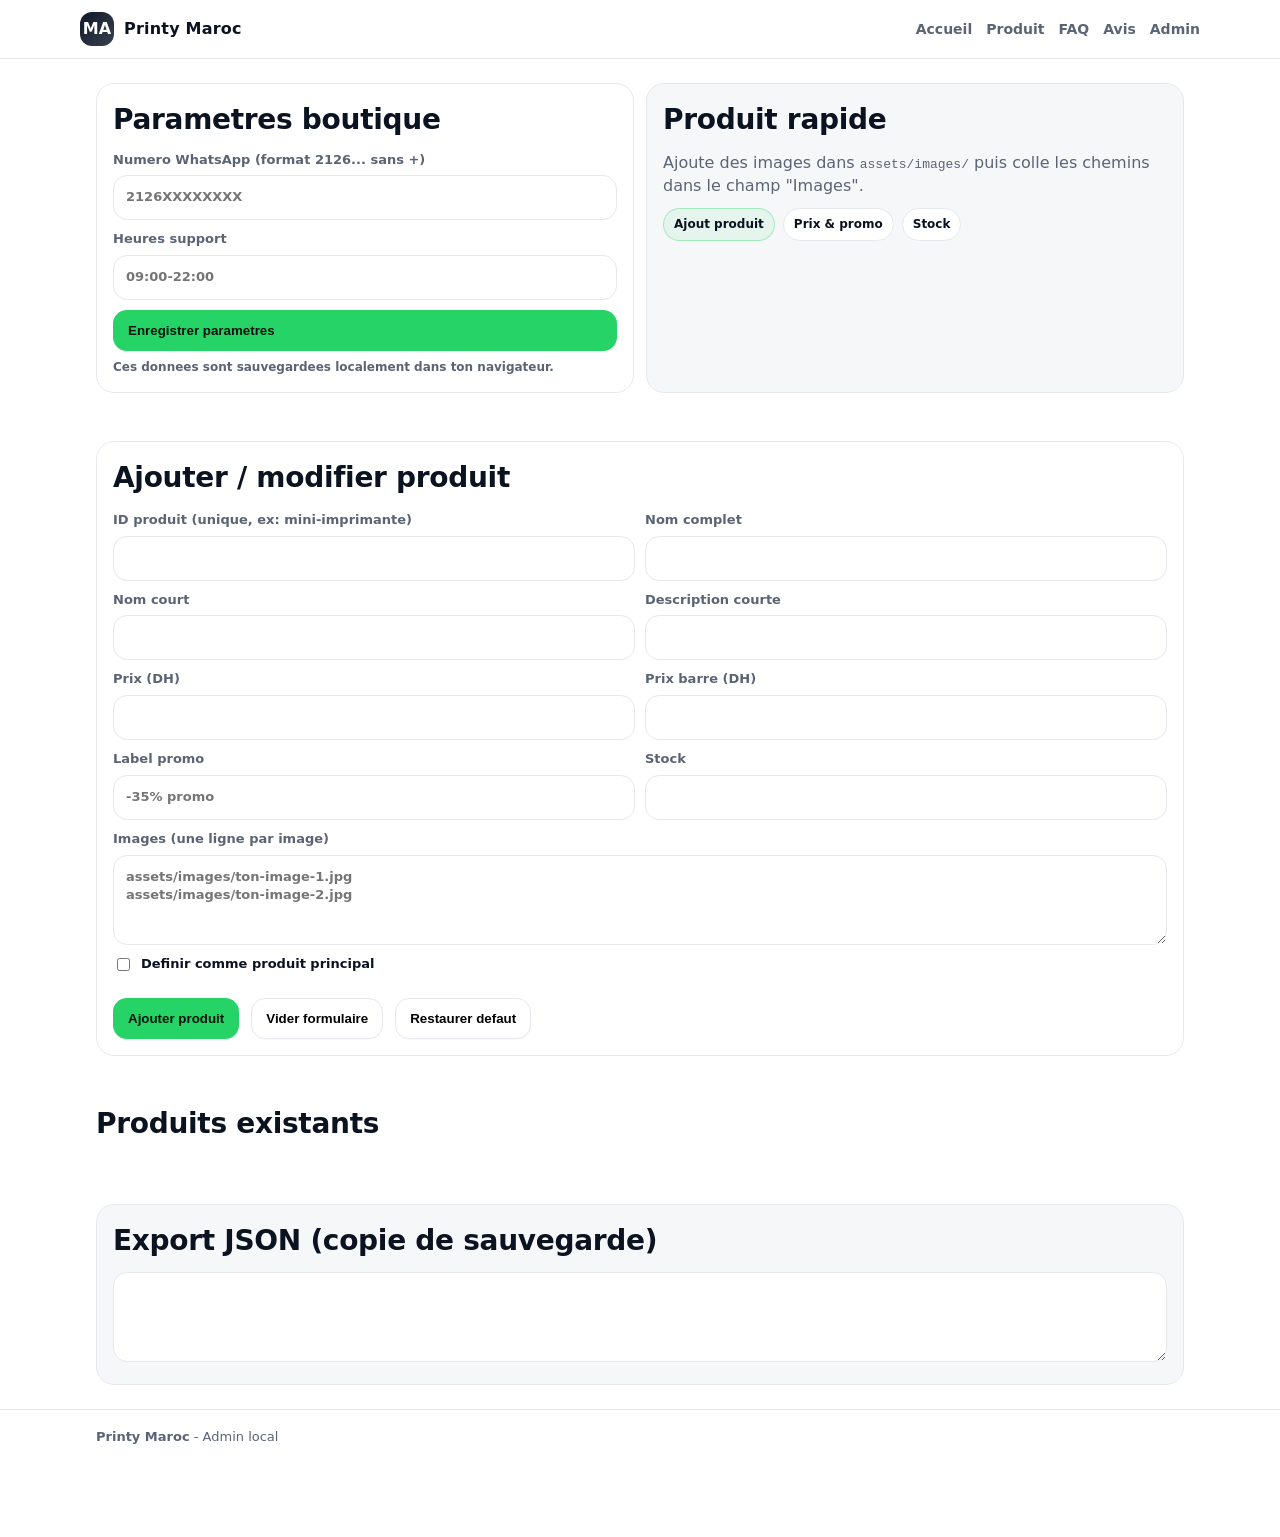
==== admin.html @ f19a5ed0 "Ajouter le site complet" ====
<!doctype html>
<html lang="fr-MA">
  <head>
    <meta charset="utf-8" />
    <meta name="viewport" content="width=device-width, initial-scale=1" />
    <title>Admin produits | Printy Maroc</title>
    <meta name="description" content="Admin local pour gerer produits, stock, prix, images et numero WhatsApp." />
    <link rel="stylesheet" href="assets/styles.css" />
  </head>
  <body>
    <header class="topbar">
      <div class="container topbar-inner">
        <a class="brand" href="index.html">
          <span class="brand-badge">MA</span>
          <span>Printy Maroc</span>
        </a>
        <nav class="nav">
          <a href="index.html">Accueil</a>
          <a href="produit.html">Produit</a>
          <a href="faq.html">FAQ</a>
          <a href="avis.html">Avis</a>
          <a href="admin.html" aria-current="page">Admin</a>
        </nav>
      </div>
    </header>

    <main id="adminApp">
      <section class="section">
        <div class="container split">
          <div class="card white">
            <h2>Parametres boutique</h2>
            <div class="form" style="margin-top:10px">
              <label>Numero WhatsApp (format 2126... sans +)
                <input id="adminWhatsapp" placeholder="2126XXXXXXXX" />
              </label>
              <label>Heures support
                <input id="adminHours" placeholder="09:00-22:00" />
              </label>
              <button id="saveSettingsBtn" class="btn btn-primary" type="button">Enregistrer parametres</button>
            </div>
            <div class="note">Ces donnees sont sauvegardees localement dans ton navigateur.</div>
          </div>

          <div class="card">
            <h2>Produit rapide</h2>
            <p>Ajoute des images dans <code>assets/images/</code> puis colle les chemins dans le champ "Images".</p>
            <div class="badge-line">
              <span class="badge green">Ajout produit</span>
              <span class="badge">Prix & promo</span>
              <span class="badge">Stock</span>
            </div>
          </div>
        </div>
      </section>

      <section class="section">
        <div class="container">
          <div class="card white">
            <h2>Ajouter / modifier produit</h2>
            <form id="adminForm" class="form" style="margin-top:12px">
              <input type="hidden" id="adminId" />
              <div class="row2">
                <label>ID produit (unique, ex: mini-imprimante)
                  <input id="pId" required />
                </label>
                <label>Nom complet
                  <input id="pName" required />
                </label>
              </div>
              <div class="row2">
                <label>Nom court
                  <input id="pShortName" required />
                </label>
                <label>Description courte
                  <input id="pDescription" />
                </label>
              </div>
              <div class="row2">
                <label>Prix (DH)
                  <input id="pPrice" type="number" min="0" required />
                </label>
                <label>Prix barre (DH)
                  <input id="pCompare" type="number" min="0" />
                </label>
              </div>
              <div class="row2">
                <label>Label promo
                  <input id="pOffer" placeholder="-35% promo" />
                </label>
                <label>Stock
                  <input id="pStock" type="number" min="0" required />
                </label>
              </div>
              <label>Images (une ligne par image)
                <textarea id="pImages" placeholder="assets/images/ton-image-1.jpg&#10;assets/images/ton-image-2.jpg"></textarea>
              </label>
              <label style="display:flex; align-items:center; gap:8px; color:var(--text)">
                <input id="pFeatured" type="checkbox" style="width:auto" />
                Definir comme produit principal
              </label>
              <div class="cta-row">
                <button id="saveBtn" class="btn btn-primary" type="submit">Ajouter produit</button>
                <button id="resetBtn" class="btn btn-secondary" type="button">Vider formulaire</button>
                <button id="restoreDefaultsBtn" class="btn btn-secondary" type="button">Restaurer defaut</button>
              </div>
            </form>
          </div>
        </div>
      </section>

      <section class="section">
        <div class="container">
          <h2>Produits existants</h2>
          <div id="adminProductList" class="cards" style="margin-top:12px"></div>
        </div>
      </section>

      <section class="section">
        <div class="container">
          <div class="card">
            <h2>Export JSON (copie de sauvegarde)</h2>
            <textarea id="rawExport" readonly></textarea>
          </div>
        </div>
      </section>
    </main>

    <footer class="footer">
      <div class="container">
        <div><strong>Printy Maroc</strong> - Admin local</div>
      </div>
    </footer>

    <script src="assets/app.js"></script>
  </body>
</html>
---- assets/styles.css ----
/* Minimal, conversion-focused, mobile-first */
:root{
  --bg:#ffffff;
  --text:#0b1220;
  --muted:#5b6475;
  --card:#f6f7f9;
  --border:#e6e8ee;
  --brand:#25D366; /* WhatsApp */
  --brand-dark:#0c8f44;
  --danger:#ef4444;
  --shadow: 0 10px 30px rgba(11,18,32,.08);
  --radius: 18px;
  --radius-sm: 14px;
  --max: 1120px;
}
*{box-sizing:border-box}
html,body{height:100%}
body{
  margin:0;
  font-family: ui-sans-serif, system-ui, -apple-system, Segoe UI, Roboto, Arial, "Noto Sans", "Helvetica Neue", sans-serif;
  color:var(--text);
  background:var(--bg);
  line-height:1.45;
}
a{color:inherit; text-decoration:none}
img{max-width:100%; display:block}
.container{max-width:var(--max); margin:0 auto; padding:0 16px}
.topbar{
  position:sticky; top:0; z-index:50;
  background:rgba(255,255,255,.84);
  backdrop-filter:saturate(180%) blur(12px);
  border-bottom:1px solid var(--border);
}
.topbar-inner{display:flex; align-items:center; justify-content:space-between; padding:12px 0; gap:12px}
.brand{display:flex; align-items:center; gap:10px; font-weight:800; letter-spacing:.2px}
.brand-badge{
  width:34px; height:34px; border-radius:12px;
  display:grid; place-items:center;
  background:linear-gradient(135deg, #111827, #374151);
  color:#fff; font-weight:900;
}
.nav{display:flex; gap:14px; align-items:center; flex-wrap:wrap; justify-content:flex-end}
.nav a{color:var(--muted); font-weight:600; font-size:14px}
.nav a:hover{color:var(--text)}
.pill{
  display:inline-flex; align-items:center; gap:8px;
  border:1px solid var(--border); background:#fff;
  padding:8px 12px; border-radius:999px;
  font-size:13px; color:var(--muted); font-weight:600;
}
.pill strong{color:var(--text)}
.hero{
  padding:28px 0 8px;
}
.hero-grid{
  display:grid; gap:18px;
  grid-template-columns: 1fr;
  align-items:center;
}
.kicker{display:flex; gap:10px; flex-wrap:wrap}
.kicker .pill{background:var(--card)}
h1{
  margin:10px 0 8px;
  font-size: clamp(28px, 3.6vw, 46px);
  line-height:1.08;
  letter-spacing:-.6px;
}
.subtitle{color:var(--muted); font-size:16px; max-width:58ch}
.cta-row{display:flex; gap:12px; flex-wrap:wrap; margin-top:14px}
.btn{
  border:1px solid var(--border);
  padding:12px 14px;
  border-radius:14px;
  font-weight:800;
  display:inline-flex; gap:10px; align-items:center;
  box-shadow: 0 1px 0 rgba(0,0,0,.02);
  background:#fff;
  cursor:pointer;
}
.btn-primary{
  border-color:transparent;
  background:var(--brand);
  color:#07120b;
}
.btn-primary:hover{background:#1fc45b}
.btn-primary:active{transform:translateY(1px)}
.btn-secondary{background:#fff}
.btn-secondary:hover{background:#fbfbfc}
.micro{color:var(--muted); font-size:13px; margin-top:8px}
.pricebox{
  margin-top:14px;
  display:flex; align-items:baseline; gap:10px; flex-wrap:wrap;
}
.price{
  font-size:26px; font-weight:900;
}
.compare{
  color:var(--muted);
  text-decoration:line-through;
  font-weight:800;
}
.deal{
  color:#fff;
  background:linear-gradient(135deg, var(--danger), #fb7185);
  border-radius:999px;
  padding:6px 10px;
  font-weight:900; font-size:12px;
}
.hero-card{
  background:linear-gradient(180deg, #ffffff, #fafafa);
  border:1px solid var(--border);
  border-radius: var(--radius);
  box-shadow: var(--shadow);
  overflow:hidden;
}
.hero-media{
  padding:14px;
  display:grid;
  gap:10px;
}
.media-frame{
  background: radial-gradient(1200px 500px at 10% 0%, rgba(37,211,102,.18), transparent),
              radial-gradient(900px 500px at 90% 30%, rgba(17,24,39,.10), transparent),
              #fff;
  border:1px solid var(--border);
  border-radius: var(--radius);
  padding:16px;
  min-height:240px;
  display:grid; align-content:space-between;
}
.product-shot{
  display:grid; gap:10px;
}
.shot-title{font-weight:900; font-size:14px; color:var(--muted)}
.shot-row{display:flex; gap:10px; flex-wrap:wrap}
.tag{
  display:inline-flex; align-items:center; gap:8px;
  border:1px solid var(--border);
  padding:8px 10px;
  border-radius:999px;
  font-weight:800;
  background:#fff;
  font-size:13px;
}
.tag small{color:var(--muted); font-weight:800}
.hero-image{
  width:100%;
  border-radius:14px;
  border:1px solid var(--border);
  background:#fff;
  object-fit:cover;
  max-height:280px;
}
.gallery{
  display:grid;
  gap:10px;
}
.gallery-main{
  width:100%;
  border-radius:16px;
  border:1px solid var(--border);
  background:#fff;
}
.gallery-thumbs{
  display:flex; gap:8px; flex-wrap:wrap;
}
.thumb-btn{
  border:1px solid var(--border);
  border-radius:10px;
  padding:4px;
  background:#fff;
  cursor:pointer;
}
.thumb-btn img{
  width:70px; height:70px; object-fit:cover; border-radius:8px;
}
.thumb-btn.active{border-color:var(--brand)}
.grid3{
  display:grid; gap:12px;
  grid-template-columns: 1fr;
}
.section{padding:24px 0}
.section h2{
  margin:0 0 10px;
  font-size: clamp(20px, 2.5vw, 28px);
  letter-spacing:-.3px;
}
.section p{margin:0; color:var(--muted)}
.cards{
  margin-top:14px;
  display:grid; gap:12px;
  grid-template-columns: 1fr;
}
.card{
  background:var(--card);
  border:1px solid var(--border);
  border-radius: var(--radius);
  padding:16px;
}
.card.white{background:#fff}
.card h3{margin:0 0 6px; font-size:16px}
.bullets{margin:10px 0 0; padding:0; list-style:none; display:grid; gap:10px}
.bullets li{
  display:flex; gap:10px; align-items:flex-start;
  color:var(--muted);
  font-weight:650;
}
.icon{
  width:22px; height:22px; border-radius:8px;
  display:grid; place-items:center;
  background:#fff; border:1px solid var(--border);
  flex:0 0 auto;
}
.icon svg{width:14px; height:14px}
.split{
  display:grid; gap:12px;
  grid-template-columns: 1fr;
}
.beforeafter{
  display:grid; gap:12px;
  grid-template-columns:1fr;
}
.ba{
  border-radius:var(--radius);
  border:1px solid var(--border);
  overflow:hidden;
  background:#fff;
}
.ba-head{padding:12px 14px; font-weight:900; border-bottom:1px solid var(--border); display:flex; align-items:center; justify-content:space-between}
.ba-body{padding:14px}
.ba-list{margin:0; padding-left:18px; color:var(--muted); font-weight:650}
.trustrow{
  display:flex; gap:10px; flex-wrap:wrap;
  margin-top:10px;
}
.review{
  display:grid; gap:10px;
}
.stars{color:#f59e0b; letter-spacing:1px; font-size:14px; font-weight:900}
.review .who{display:flex; justify-content:space-between; gap:10px; color:var(--muted); font-weight:700; font-size:13px}
.review .text{color:var(--text); font-weight:700}
.faq{
  margin-top:12px;
  display:grid; gap:10px;
}
details{
  background:#fff;
  border:1px solid var(--border);
  border-radius: var(--radius);
  padding:12px 14px;
}
summary{cursor:pointer; font-weight:900}
details p{margin:10px 0 0}
.footer{
  border-top:1px solid var(--border);
  padding:18px 0 90px;
  color:var(--muted);
  font-size:13px;
}
.sticky-wa{
  position:fixed; left:50%; transform:translateX(-50%);
  bottom:14px; z-index:60;
  width:min(520px, calc(100% - 28px));
  display:flex; gap:10px; align-items:center; justify-content:space-between;
  padding:12px;
  background:rgba(255,255,255,.92);
  backdrop-filter:saturate(180%) blur(14px);
  border:1px solid var(--border);
  border-radius: 22px;
  box-shadow: var(--shadow);
}
.sticky-wa .left{display:flex; flex-direction:column; gap:2px}
.sticky-wa .left .t{font-weight:900}
.sticky-wa .left .s{font-size:12px; color:var(--muted); font-weight:750}
.sticky-wa .btn{padding:11px 12px; border-radius:16px}
.modal{
  position:fixed; inset:0; z-index:100;
  display:none;
  background:rgba(11,18,32,.55);
  padding:18px;
}
.modal[aria-hidden="false"]{display:grid; place-items:center}
.modal-card{
  width:min(640px, 100%);
  background:#fff;
  border-radius: 22px;
  border:1px solid var(--border);
  box-shadow: var(--shadow);
  overflow:hidden;
}
.modal-head{
  padding:14px 16px;
  border-bottom:1px solid var(--border);
  display:flex; align-items:center; justify-content:space-between; gap:12px;
}
.modal-head strong{font-size:15px}
.xbtn{
  border:1px solid var(--border);
  background:#fff;
  border-radius:14px;
  padding:8px 10px;
  font-weight:900;
  cursor:pointer;
}
.modal-body{padding:16px}
.form{
  display:grid; gap:10px;
}
.row2{display:grid; gap:10px; grid-template-columns:1fr}
label{display:grid; gap:6px; font-size:13px; color:var(--muted); font-weight:800}
input, textarea, select{
  width:100%;
  border:1px solid var(--border);
  background:#fff;
  border-radius:14px;
  padding:12px 12px;
  font:inherit;
  outline:none;
}
input:focus, textarea:focus, select:focus{border-color: rgba(37,211,102,.55); box-shadow:0 0 0 4px rgba(37,211,102,.12)}
textarea{min-height:90px; resize:vertical}
.note{
  margin-top:8px;
  font-size:12px;
  color:var(--muted);
  font-weight:750;
}
.badge-line{
  display:flex; gap:8px; flex-wrap:wrap; margin-top:10px;
}
.badge{
  background:#fff;
  border:1px solid var(--border);
  border-radius:999px;
  padding:7px 10px;
  font-weight:900;
  font-size:12px;
}
.badge.green{border-color: rgba(37,211,102,.35); background: rgba(37,211,102,.08)}
.badge.red{border-color: rgba(239,68,68,.35); background: rgba(239,68,68,.08)}
.product-card .product-cover{
  width:100%;
  height:180px;
  object-fit:cover;
  border-radius:12px;
  border:1px solid var(--border);
  margin-bottom:10px;
}
.product-card p{color:var(--muted); margin:0}

@media (min-width: 860px){
  .hero{padding:40px 0 14px}
  .hero-grid{grid-template-columns: 1.1fr .9fr; gap:22px}
  .grid3{grid-template-columns: repeat(3, 1fr)}
  .cards{grid-template-columns: repeat(3, 1fr)}
  .split{grid-template-columns: 1fr 1fr}
  .beforeafter{grid-template-columns: 1fr 1fr}
  .row2{grid-template-columns: 1fr 1fr}
}
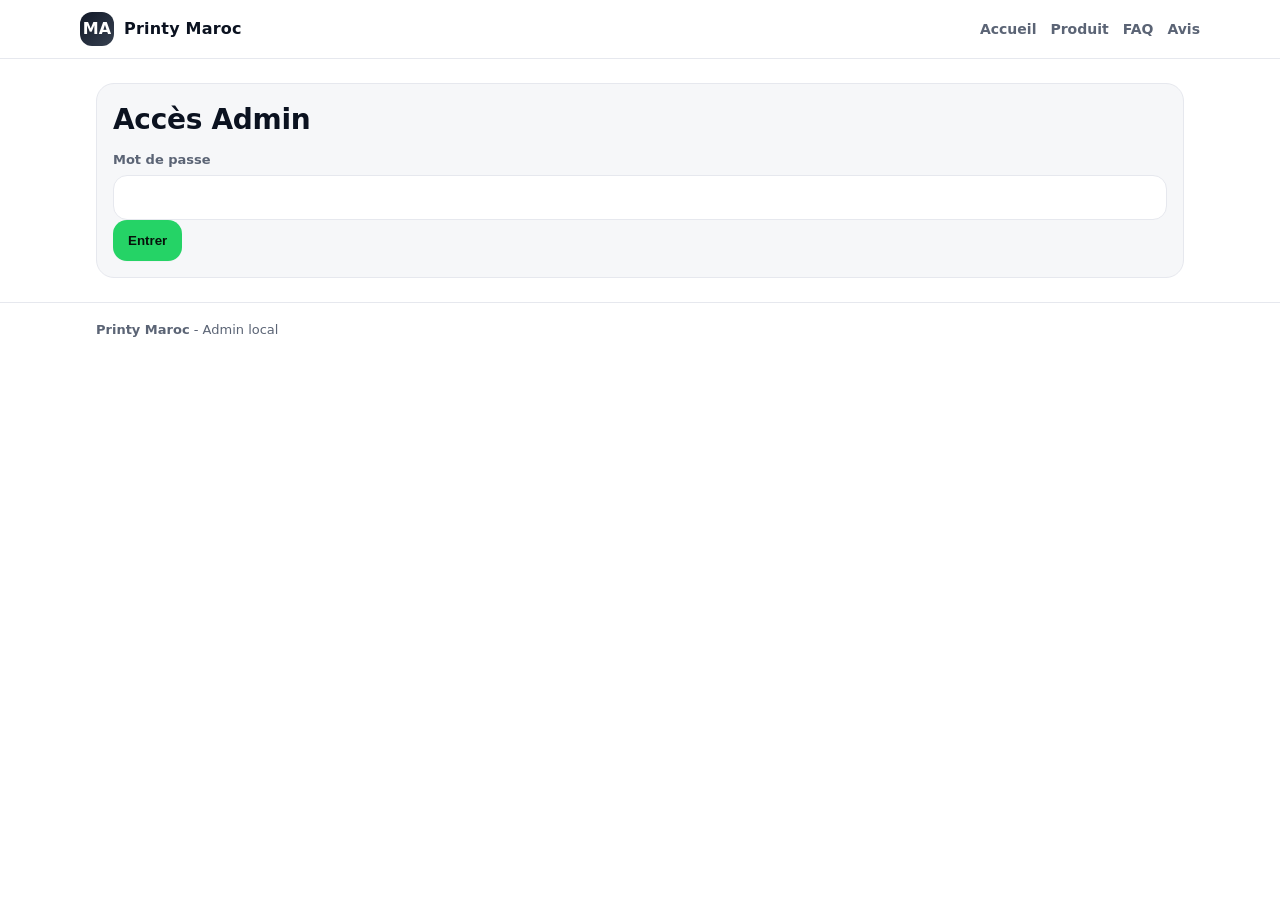
==== commit 9f3e47e8: "Supprimer admin de la navbar, ajouter formulaire de connexion admin" ====
--- a/admin.html
+++ b/admin.html
@@ -19,12 +19,25 @@
           <a href="produit.html">Produit</a>
           <a href="faq.html">FAQ</a>
           <a href="avis.html">Avis</a>
-          <a href="admin.html" aria-current="page">Admin</a>
         </nav>
       </div>
     </header>
 
-    <main id="adminApp">
+    <section class="section" id="loginSection">
+      <div class="container">
+        <div class="card">
+          <h2>Accès Admin</h2>
+          <form id="loginForm">
+            <label>Mot de passe
+              <input type="password" id="passwordInput" required>
+            </label>
+            <button type="submit" class="btn btn-primary">Entrer</button>
+          </form>
+        </div>
+      </div>
+    </section>
+
+    <main id="adminApp" style="display:none">
       <section class="section">
         <div class="container split">
           <div class="card white">
